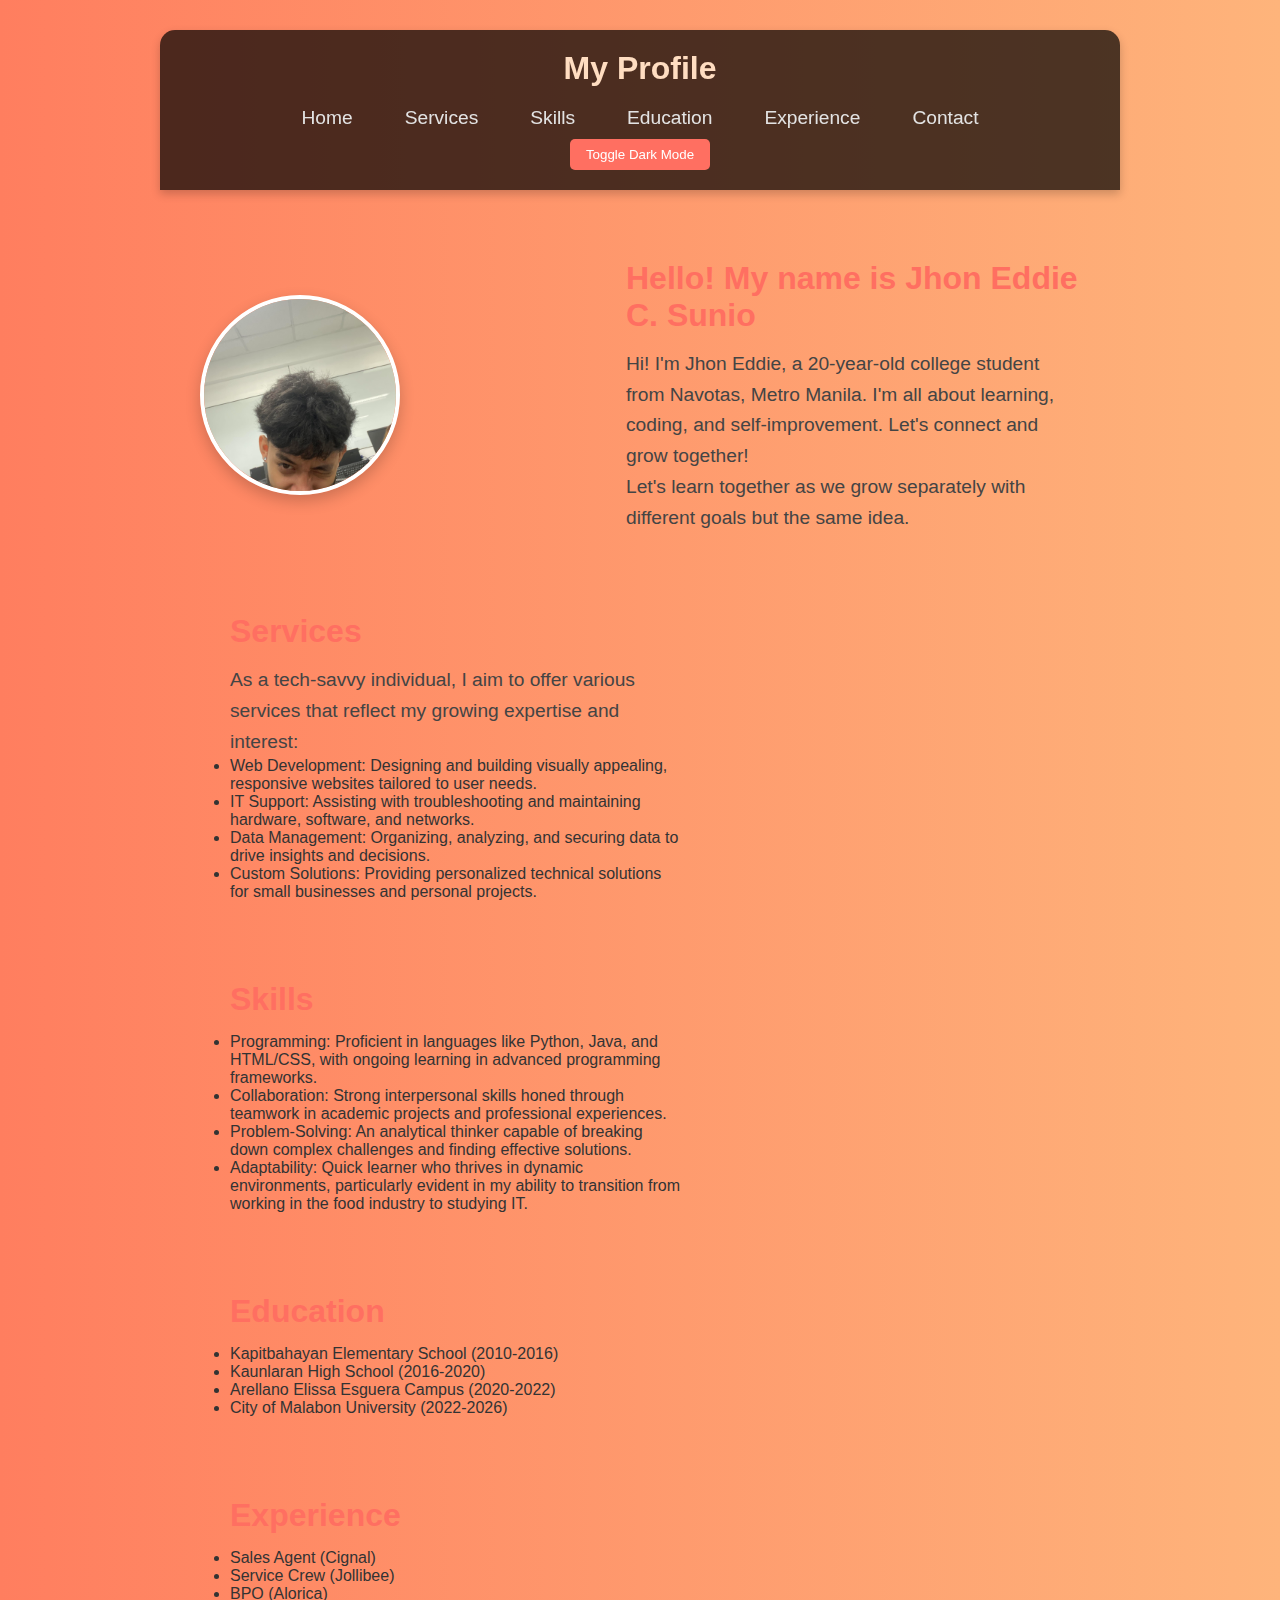
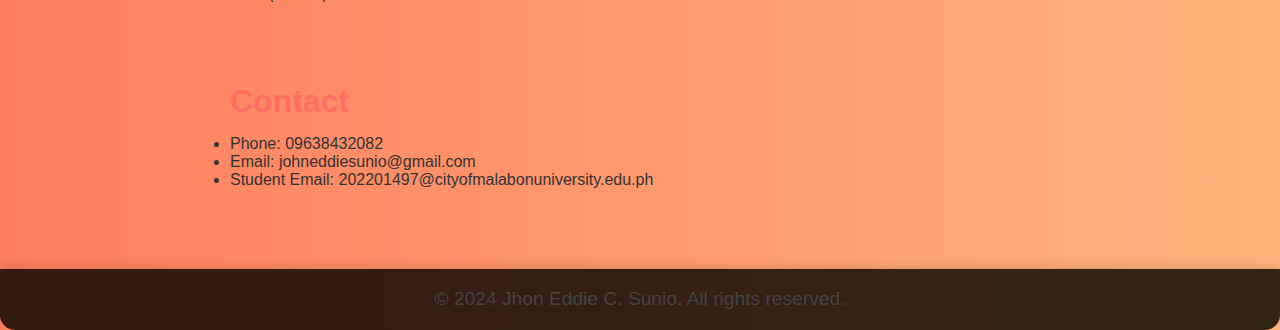
==== docs/index.html @ 9a471d33 "Rename html file" ====
<!DOCTYPE html>
<html lang="en">
<head>
    <meta charset="UTF-8">
    <meta name="viewport" content="width=device-width, initial-scale=1.0">
    <title>My Profile</title>
    <link rel="stylesheet" href="IPTSUNIO.css">
   <script src="../js/IPTSUNIO.js" defer></script>
</head>
<body>
    <div class="header">
        <h1>My Profile</h1>
        <nav class="navbar">
            <ul>
                <li><a href="#Home">Home</a></li>
                <li><a href="#Services">Services</a></li>
                <li><a href="#Skills">Skills</a></li>
                <li><a href="#Education">Education</a></li>
                <li><a href="#Experience">Experience</a></li>
                <li><a href="#Contact">Contact</a></li>
            </ul>
        </nav>
        <button class="toggle-button" onclick="toggleDarkMode()">Toggle Dark Mode</button>
    </div>

    <div class="main-content" id="Home">
        <div class="image">
            <img src="../docs/454377712_2338189616531845_3014449613255416678_n.jpg" 
                 width="80" height="80" 
                 alt="Jhon Eddie C. Sunio profile picture">
        </div>
        <div class="text-content">
            <h3>Hello! My name is Jhon Eddie C. Sunio</h3>
            <p>Hi! I'm Jhon Eddie, a 20-year-old college student from Navotas, Metro Manila. I'm all about learning, coding, and self-improvement. Let's connect and grow together!</p>
            <p>Let's learn together as we grow separately with different goals but the same idea.</p>
        </div>
    </div>

    <div class="main-content" id="Services">
        <div class="text-content">
            <h3>Services</h3>
            <p>As a tech-savvy individual, I aim to offer various services that reflect my growing expertise and interest:</p>
            <ul>
                <li>Web Development: Designing and building visually appealing, responsive websites tailored to user needs.</li>
                <li>IT Support: Assisting with troubleshooting and maintaining hardware, software, and networks.</li>
                <li>Data Management: Organizing, analyzing, and securing data to drive insights and decisions.</li>
                <li>Custom Solutions: Providing personalized technical solutions for small businesses and personal projects.</li>
            </ul>
        </div>
    </div>
    <div class="main-content" id="Skills">
        <div class="text-content">
            <h3>Skills</h3>
            <ul>
                <li>Programming: Proficient in languages like Python, Java, and HTML/CSS, with ongoing learning in advanced programming frameworks.</li>
                <li>Collaboration: Strong interpersonal skills honed through teamwork in academic projects and professional experiences.</li>
                <li>Problem-Solving: An analytical thinker capable of breaking down complex challenges and finding effective solutions.</li>
                <li>Adaptability: Quick learner who thrives in dynamic environments, particularly evident in my ability to transition from working in the food industry to studying IT.</li>
            </ul>
        </div>
    </div>

    <div class="main-content" id="Education">
        <div class="text-content">
            <h3>Education</h3>
            <ul>
                <li>Kapitbahayan Elementary School (2010-2016)</li>
                <li>Kaunlaran High School (2016-2020)</li>
                <li>Arellano Elissa Esguera Campus (2020-2022)</li>
                <li>City of Malabon University (2022-2026)</li>
            </ul>
        </div>
    </div>

    <div class="main-content" id="Experience">
        <div class="text-content">
            <h3>Experience</h3>
            <ul>
                <li>Sales Agent (Cignal)</li>
                <li>Service Crew (Jollibee)</li>
                <li>BPO (Alorica)</li>
            </ul>
        </div>
    </div>

    <div class="main-content" id="Contact">
        <div class="text-content">
            <h3>Contact</h3>
            <ul>
                <li>Phone: 09638432082</li>
                <li>Email: johneddiesunio@gmail.com</li>
                <li>Student Email: 202201497@cityofmalabonuniversity.edu.ph</li>
            </ul>
        </div>
    </div>

    <footer>
        <p>&copy; 2024 Jhon Eddie C. Sunio. All rights reserved.</p>
    </footer>
</body>
</html>
---- docs/IPTSUNIO.css ----
* {
    margin: 0;
    padding: 0;
    box-sizing: border-box;
}

body {
    font-family: "Segoe UI", "Roboto", "Oxygen", "Ubuntu", sans-serif;
    background: linear-gradient(to right, #FF7E5F, #FEB47B);
    color: #333;
    transition: all 0.5s ease;
    animation: fadeIn 1s ease-out;
}

body.dark-mode {
    background: linear-gradient(to right, #2C3E50, #34495E);
    color: #F5F5F5;
}

.header {
    background-color: rgba(0, 0, 0, 0.7);
    color: #FFDDC1;
    padding: 20px;
    text-align: center;
    border-radius: 15px 15px 0 0;
    box-shadow: 0 4px 10px rgba(0, 0, 0, 0.2);
    margin: 30px auto;
    max-width: 960px;
    position: sticky;
    top: 0;
    z-index: 1000;
    animation: slideInFromTop 1s ease-out;
}

.navbar ul {
    list-style: none;
    display: flex;
    justify-content: center;
    gap: 20px;
    margin-top: 20px;
    animation: fadeIn 1s ease-out;
}

.navbar a {
    color: #E3E3E3;
    text-decoration: none;
    font-size: 1.2rem;
    transition: color 0.3s ease, background-color 0.3s ease;
    padding: 8px 16px;
    border-radius: 5px;
}

.navbar a:hover {
    color: #FF6F61;
    background-color: rgba(255, 111, 97, 0.2);
}

.toggle-button {
    margin-top: 10px;
    padding: 8px 16px;
    background-color: #FF6F61;
    color: white;
    border: none;
    border-radius: 5px;
    cursor: pointer;
    transition: background-color 0.3s ease;
}

.toggle-button:hover {
    background-color: #FEB47B;
}

body.dark-mode .header {
    background-color: rgba(20, 20, 20, 0.9);
}

body.dark-mode .navbar a {
    color: #F0F0F0;
}

body.dark-mode .navbar a:hover {
    background-color: rgba(255, 111, 97, 0.3);
}

body.dark-mode .toggle-button {
    background-color: #777;
}

.main-content {
    display: flex;
    justify-content: space-between;
    align-items: center;
    padding: 40px;
    max-width: 960px;
    margin: 0 auto;
    animation: slideInFromLeft 1.5s ease-out;
}

.image img {
    width: 200px;
    height: 200px;
    border-radius: 50%;
    border: 4px solid white;
    box-shadow: 0 6px 15px rgba(0, 0, 0, 0.2);
    transition: transform 0.3s ease;
    animation: fadeIn 1s ease-out;
}

.image img:hover {
    transform: scale(1.05);
}

.text-content {
    max-width: 55%;
    padding-left: 30px;
    animation: fadeInText 2s ease-out;
}

h3 {
    color: #FF6F61;
    font-size: 2rem;
    margin-bottom: 15px;
    animation: fadeInText 1s ease-out;
}

p {
    font-size: 1.2rem;
    line-height: 1.6;
    color: #444;
    animation: fadeInText 1.5s ease-out;
}

footer {
    text-align: center;
    background-color: rgba(0, 0, 0, 0.8);
    color: white;
    padding: 15px;
    margin-top: 40px;
    border-radius: 0 0 15px 15px;
    box-shadow: 0 -4px 10px rgba(0, 0, 0, 0.1);
    animation: fadeInText 1s ease-out;
}

@media screen and (max-width: 768px) {
    .main-content {
        flex-direction: column;
        align-items: center;
        padding: 20px;
    }

    .image img {
        width: 150px;
        height: 150px;
    }

    .text-content {
        text-align: center;
        max-width: 100%;
        padding-left: 0;
    }

    .navbar ul {
        flex-direction: column;
        gap: 10px;
    }
}

@keyframes slideInFromTop {
    from {
        opacity: 0;
        transform: translateY(-20px);
    }
    to {
        opacity: 1;
        transform: translateY(0);
    }
}

@keyframes fadeIn {
    from {
        opacity: 0;
    }
    to {
        opacity: 1;
    }
}

@keyframes slideInFromLeft {
    from {
        transform: translateX(-100%);
        opacity: 0;
    }
    to {
        transform: translateX(0);
        opacity: 1;
    }
}

@keyframes fadeInText {
    from {
        opacity: 0;
    }
    to {
        opacity: 1;
    }
}
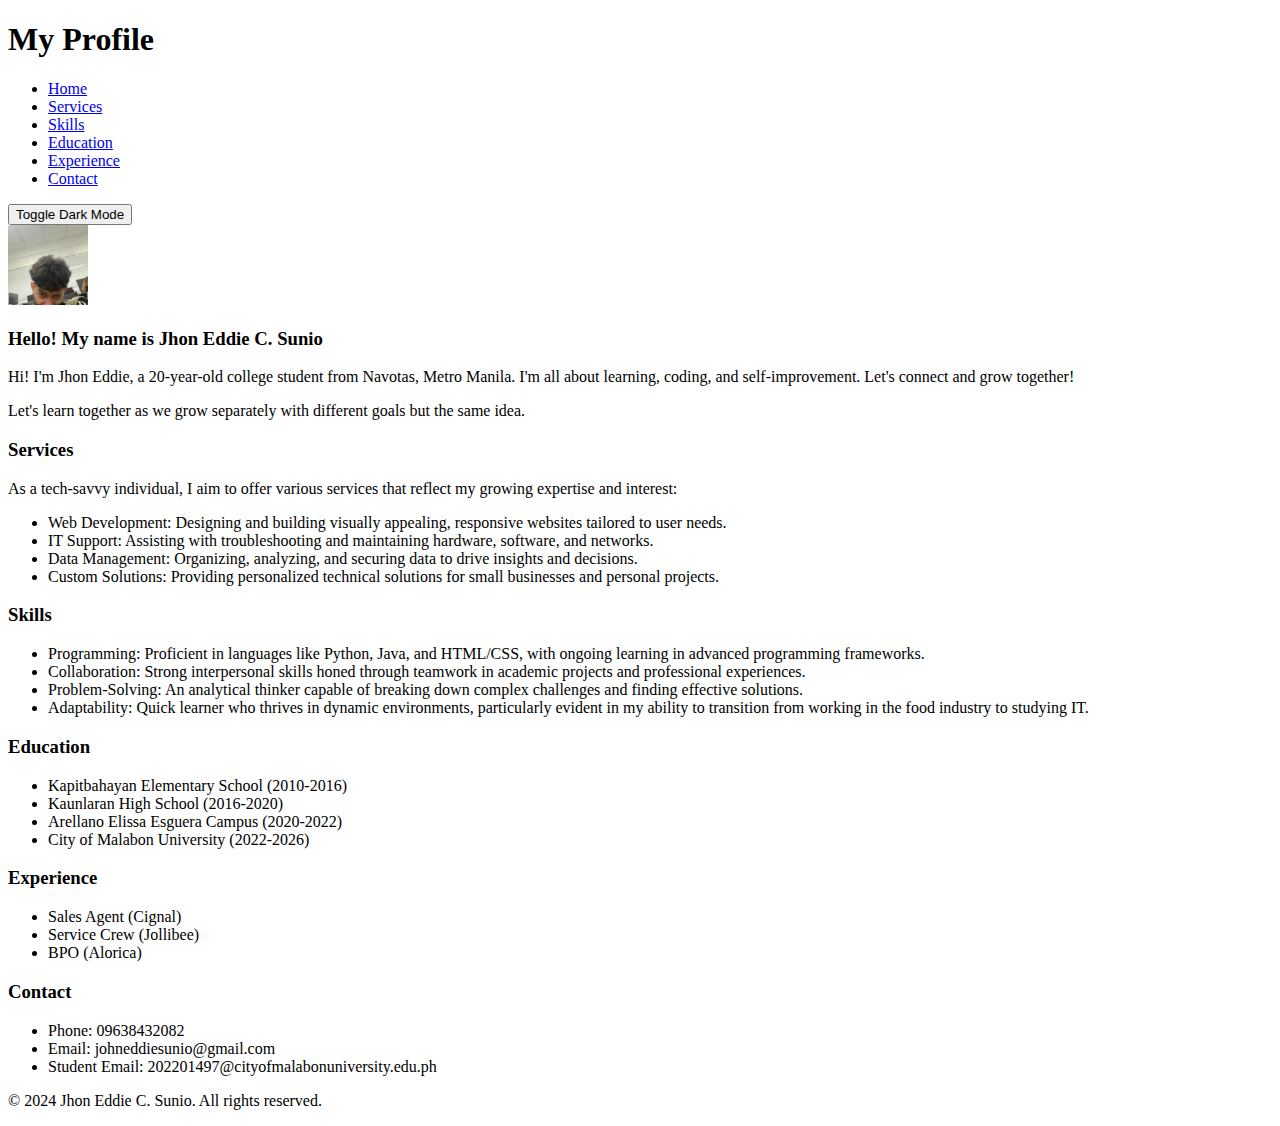
==== commit e70b0fdb: "Changes for js and css pathing" ====
--- a/docs/index.html
+++ b/docs/index.html
@@ -4,8 +4,8 @@
     <meta charset="UTF-8">
     <meta name="viewport" content="width=device-width, initial-scale=1.0">
     <title>My Profile</title>
-    <link rel="stylesheet" href="IPTSUNIO.css">
-   <script src="../js/IPTSUNIO.js" defer></script>
+    <link rel="stylesheet" href="/css/IPTSUNIO.css">
+   <script src="/js/IPTSUNIO.js" defer></script>
 </head>
 <body>
     <div class="header">
@@ -25,7 +25,7 @@
 
     <div class="main-content" id="Home">
         <div class="image">
-            <img src="../docs/454377712_2338189616531845_3014449613255416678_n.jpg" 
+            <img src="../docs/img/454377712_2338189616531845_3014449613255416678_n.jpg" 
                  width="80" height="80" 
                  alt="Jhon Eddie C. Sunio profile picture">
         </div>
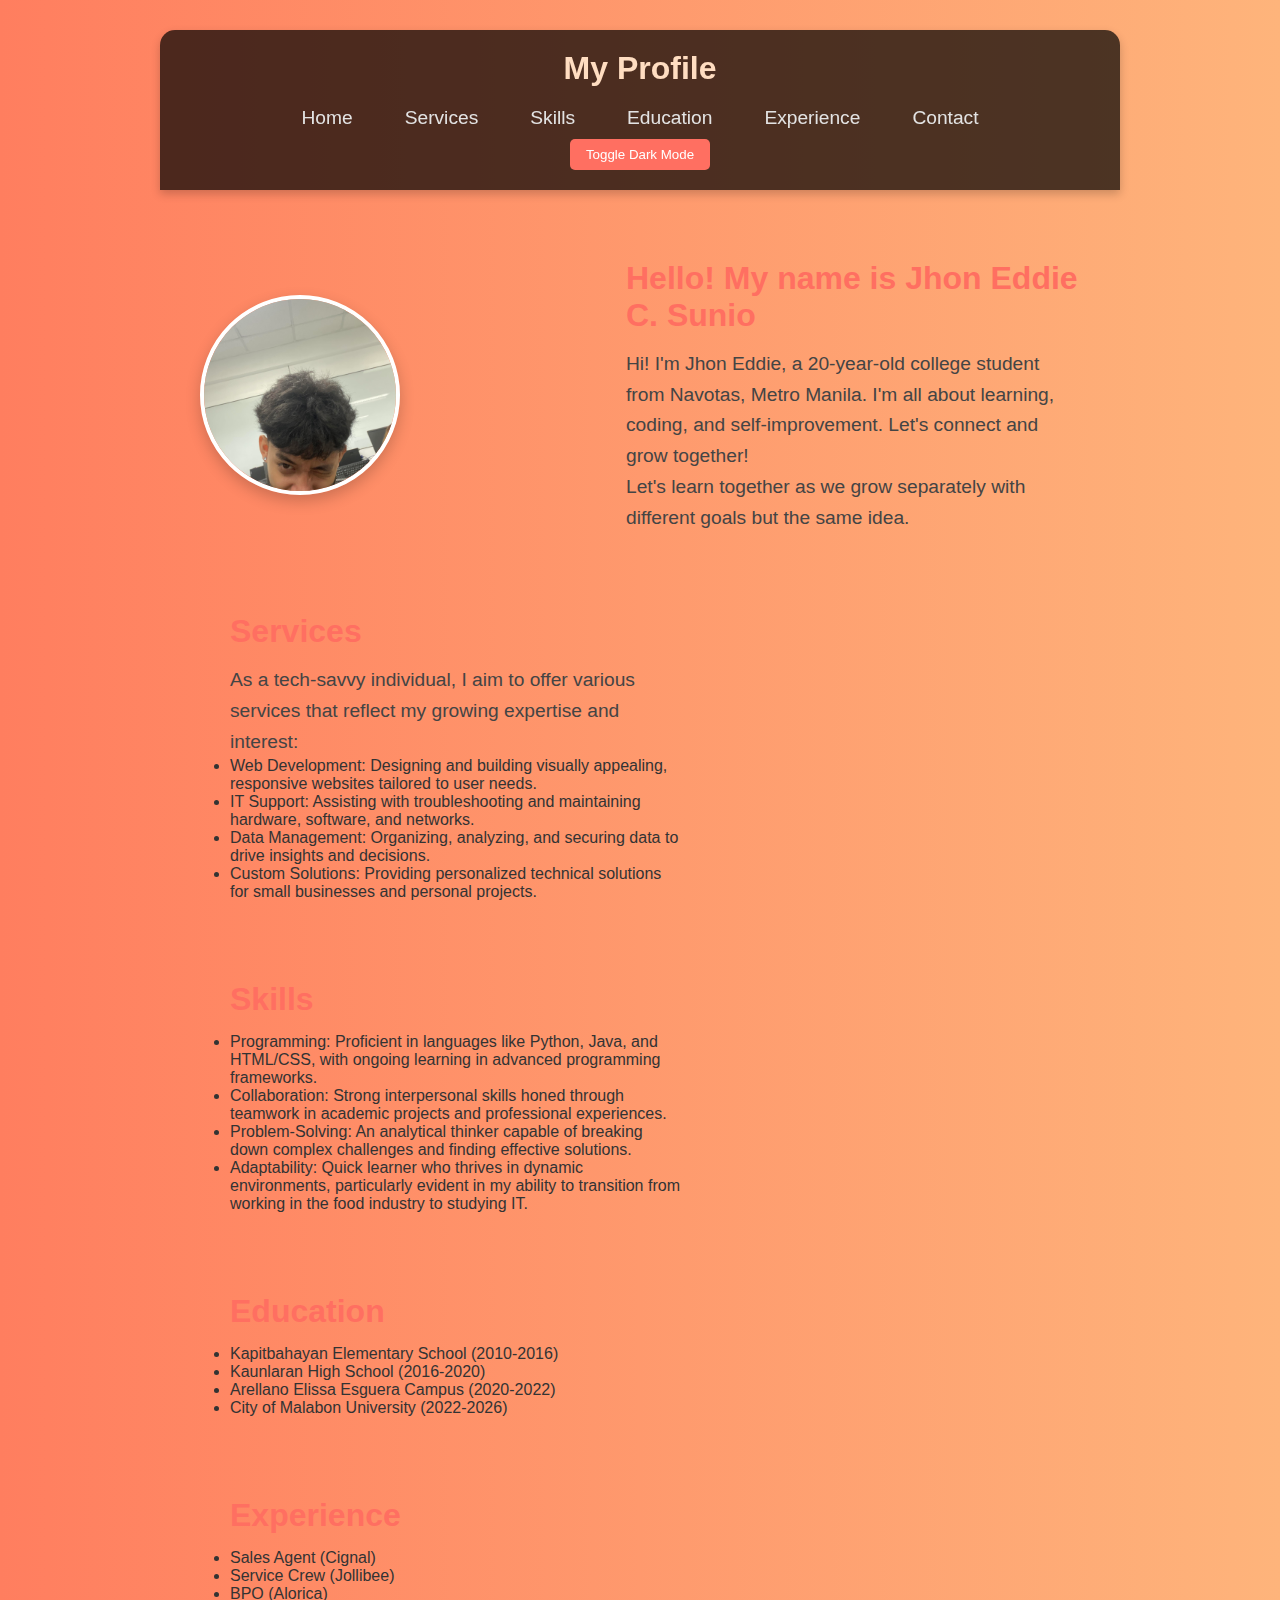
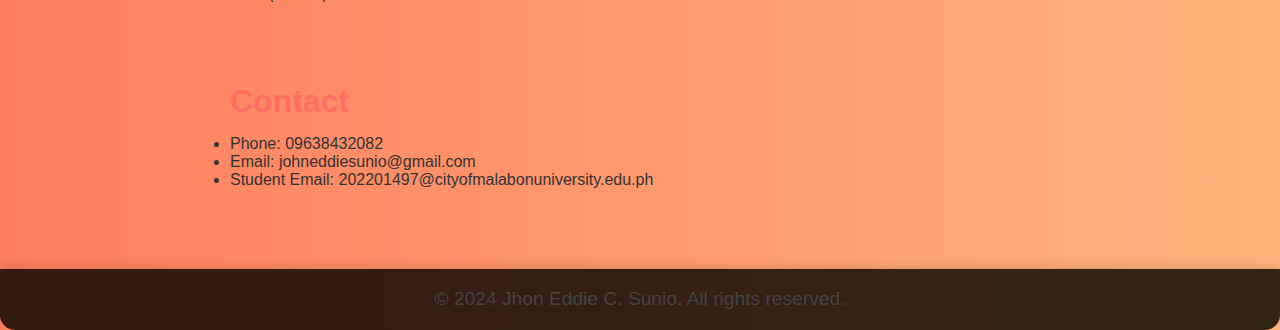
==== commit c31acd8e: "Final Changes" ====
--- a/docs/index.html
+++ b/docs/index.html
@@ -4,8 +4,8 @@
     <meta charset="UTF-8">
     <meta name="viewport" content="width=device-width, initial-scale=1.0">
     <title>My Profile</title>
-    <link rel="stylesheet" href="/css/IPTSUNIO.css">
-   <script src="/js/IPTSUNIO.js" defer></script>
+    <link rel="stylesheet" href="/docs/css/IPTSUNIO.css">
+   <script src="/docs/js/IPTSUNIO.js" defer></script>
 </head>
 <body>
     <div class="header">
@@ -25,7 +25,7 @@
 
     <div class="main-content" id="Home">
         <div class="image">
-            <img src="../docs/img/454377712_2338189616531845_3014449613255416678_n.jpg" 
+            <img src="/docs/img/454377712_2338189616531845_3014449613255416678_n.jpg" 
                  width="80" height="80" 
                  alt="Jhon Eddie C. Sunio profile picture">
         </div>
--- a/docs/css/IPTSUNIO.css
+++ b/docs/css/IPTSUNIO.css
@@ -0,0 +1,206 @@
+* {
+    margin: 0;
+    padding: 0;
+    box-sizing: border-box;
+}
+
+body {
+    font-family: "Segoe UI", "Roboto", "Oxygen", "Ubuntu", sans-serif;
+    background: linear-gradient(to right, #FF7E5F, #FEB47B);
+    color: #333;
+    transition: all 0.5s ease;
+    animation: fadeIn 1s ease-out;
+}
+
+body.dark-mode {
+    background: linear-gradient(to right, #2C3E50, #34495E);
+    color: #F5F5F5;
+}
+
+.header {
+    background-color: rgba(0, 0, 0, 0.7);
+    color: #FFDDC1;
+    padding: 20px;
+    text-align: center;
+    border-radius: 15px 15px 0 0;
+    box-shadow: 0 4px 10px rgba(0, 0, 0, 0.2);
+    margin: 30px auto;
+    max-width: 960px;
+    position: sticky;
+    top: 0;
+    z-index: 1000;
+    animation: slideInFromTop 1s ease-out;
+}
+
+.navbar ul {
+    list-style: none;
+    display: flex;
+    justify-content: center;
+    gap: 20px;
+    margin-top: 20px;
+    animation: fadeIn 1s ease-out;
+}
+
+.navbar a {
+    color: #E3E3E3;
+    text-decoration: none;
+    font-size: 1.2rem;
+    transition: color 0.3s ease, background-color 0.3s ease;
+    padding: 8px 16px;
+    border-radius: 5px;
+}
+
+.navbar a:hover {
+    color: #FF6F61;
+    background-color: rgba(255, 111, 97, 0.2);
+}
+
+.toggle-button {
+    margin-top: 10px;
+    padding: 8px 16px;
+    background-color: #FF6F61;
+    color: white;
+    border: none;
+    border-radius: 5px;
+    cursor: pointer;
+    transition: background-color 0.3s ease;
+}
+
+.toggle-button:hover {
+    background-color: #FEB47B;
+}
+
+body.dark-mode .header {
+    background-color: rgba(20, 20, 20, 0.9);
+}
+
+body.dark-mode .navbar a {
+    color: #F0F0F0;
+}
+
+body.dark-mode .navbar a:hover {
+    background-color: rgba(255, 111, 97, 0.3);
+}
+
+body.dark-mode .toggle-button {
+    background-color: #777;
+}
+
+.main-content {
+    display: flex;
+    justify-content: space-between;
+    align-items: center;
+    padding: 40px;
+    max-width: 960px;
+    margin: 0 auto;
+    animation: slideInFromLeft 1.5s ease-out;
+}
+
+.image img {
+    width: 200px;
+    height: 200px;
+    border-radius: 50%;
+    border: 4px solid white;
+    box-shadow: 0 6px 15px rgba(0, 0, 0, 0.2);
+    transition: transform 0.3s ease;
+    animation: fadeIn 1s ease-out;
+}
+
+.image img:hover {
+    transform: scale(1.05);
+}
+
+.text-content {
+    max-width: 55%;
+    padding-left: 30px;
+    animation: fadeInText 2s ease-out;
+}
+
+h3 {
+    color: #FF6F61;
+    font-size: 2rem;
+    margin-bottom: 15px;
+    animation: fadeInText 1s ease-out;
+}
+
+p {
+    font-size: 1.2rem;
+    line-height: 1.6;
+    color: #444;
+    animation: fadeInText 1.5s ease-out;
+}
+
+footer {
+    text-align: center;
+    background-color: rgba(0, 0, 0, 0.8);
+    color: white;
+    padding: 15px;
+    margin-top: 40px;
+    border-radius: 0 0 15px 15px;
+    box-shadow: 0 -4px 10px rgba(0, 0, 0, 0.1);
+    animation: fadeInText 1s ease-out;
+}
+
+@media screen and (max-width: 768px) {
+    .main-content {
+        flex-direction: column;
+        align-items: center;
+        padding: 20px;
+    }
+
+    .image img {
+        width: 150px;
+        height: 150px;
+    }
+
+    .text-content {
+        text-align: center;
+        max-width: 100%;
+        padding-left: 0;
+    }
+
+    .navbar ul {
+        flex-direction: column;
+        gap: 10px;
+    }
+}
+
+@keyframes slideInFromTop {
+    from {
+        opacity: 0;
+        transform: translateY(-20px);
+    }
+    to {
+        opacity: 1;
+        transform: translateY(0);
+    }
+}
+
+@keyframes fadeIn {
+    from {
+        opacity: 0;
+    }
+    to {
+        opacity: 1;
+    }
+}
+
+@keyframes slideInFromLeft {
+    from {
+        transform: translateX(-100%);
+        opacity: 0;
+    }
+    to {
+        transform: translateX(0);
+        opacity: 1;
+    }
+}
+
+@keyframes fadeInText {
+    from {
+        opacity: 0;
+    }
+    to {
+        opacity: 1;
+    }
+}
